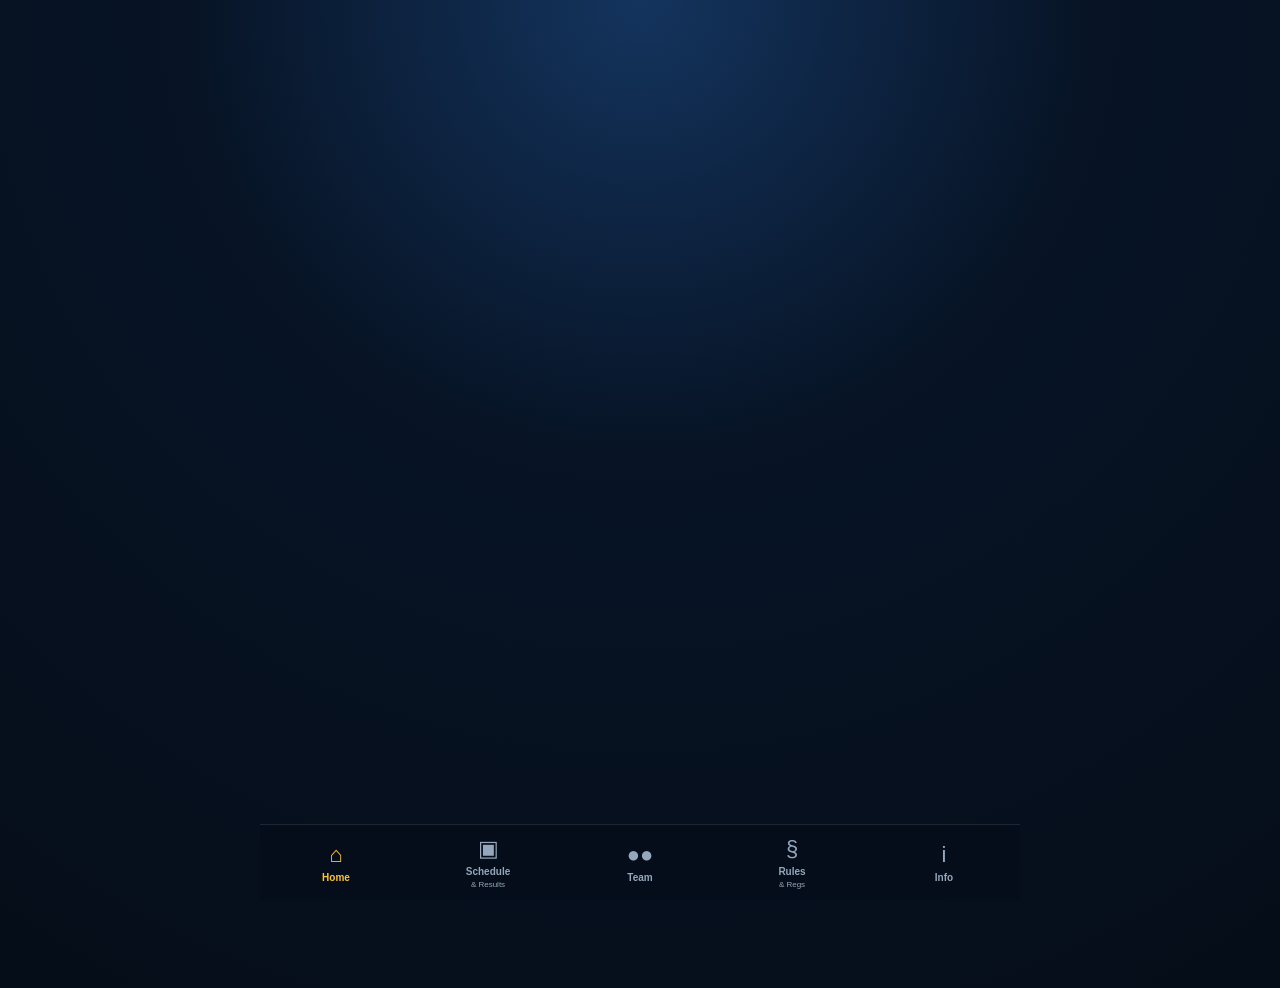
==== index.html @ 4514509a "Add files via upload" ====
<!doctype html>
<html lang="en">
<head>
  <meta charset="utf-8" />
  <meta name="viewport" content="width=device-width,initial-scale=1,viewport-fit=cover" />
  <meta name="theme-color" content="#0B1E3A" />
  <meta name="apple-mobile-web-app-capable" content="yes" />
  <meta name="apple-mobile-web-app-status-bar-style" content="black-translucent" />
  <meta name="apple-mobile-web-app-title" content="SA U9 Nationals" />
  <title>SA U9 Nationals 2026</title>
  <link rel="manifest" href="./manifest.webmanifest" />
  <link rel="apple-touch-icon" href="./assets/app-icon-180.png" />
  <link rel="stylesheet" href="./styles.css?v=26" />
</head>
<body>
  <div class="app-shell">
    <main id="app" aria-live="polite"></main>
    <nav class="bottom-nav" aria-label="Primary">
      <button class="nav-item active" data-page="home"><span>⌂</span><b>Home</b></button>
      <button class="nav-item" data-page="schedule"><span>▣</span><b>Schedule</b><small>& Results</small></button>
      <button class="nav-item" data-page="team"><span>●●</span><b>Team</b></button>
      <button class="nav-item" data-page="rules"><span>§</span><b>Rules</b><small>& Regs</small></button>
      <button class="nav-item" data-page="info"><span>i</span><b>Info</b></button>
    </nav>
  </div>
  <script src="./app-data.js?v=26"></script>
  <script src="./app.js?v=26"></script>
</body>
</html>
---- styles.css ----
:root{--navy:#0B1E3A;--navy2:#071426;--red:#D7262E;--gold:#FFC629;--white:#fff;--aqua:#56D0C5;--muted:#9fb0c4;--line:rgba(255,255,255,.10);--card:#102746;--shadow:0 18px 40px rgba(0,0,0,.28)}*{box-sizing:border-box}html,body{margin:0;background:radial-gradient(circle at top,#14345e 0,#071426 38%,#050d18 100%);color:#fff;font-family:Inter,Montserrat,Arial,sans-serif;min-height:100%}body{padding-bottom:88px}.app-shell{max-width:760px;margin:auto;min-height:100vh}main{padding:12px 12px 28px}.bottom-nav{position:fixed;left:50%;bottom:0;transform:translateX(-50%);width:min(760px,100%);height:76px;background:rgba(5,14,26,.96);backdrop-filter:blur(16px);display:grid;grid-template-columns:repeat(5,1fr);border-top:1px solid var(--line);z-index:50;padding-bottom:env(safe-area-inset-bottom)}.nav-item{background:none;border:0;color:#95a7bc;display:flex;flex-direction:column;align-items:center;justify-content:center;gap:4px;font-size:10px}.nav-item span{font-size:22px}.nav-item b{font-size:10px}.nav-item.active{color:var(--gold)}.hero-img,.header-img{display:block;width:100%;border-radius:20px;box-shadow:var(--shadow);border:1px solid rgba(255,255,255,.08)}.hero-img{aspect-ratio:1186/421;object-fit:cover}.header-img{margin-bottom:14px}.countdown{display:grid;grid-template-columns:1fr auto;gap:10px;align-items:center;margin:12px 0}.countdown-card{background:linear-gradient(135deg,#102746,#0d1f37 55%,#43151d);border:1px solid rgba(255,198,41,.35);border-radius:18px;padding:14px 16px}.countdown-card strong{font-size:22px}.countdown-card small{display:block;color:var(--muted);margin-top:3px}.status-chip{padding:10px 12px;border-radius:999px;background:var(--red);font-weight:900;white-space:nowrap}.section-title{display:flex;justify-content:space-between;align-items:end;margin:22px 2px 10px}.section-title h2{margin:0;font-size:17px;letter-spacing:.7px;text-transform:uppercase}.section-title small{color:var(--muted);font-size:10px}.card{background:linear-gradient(180deg,#102746,#0b1e35);border:1px solid var(--line);border-radius:18px;padding:15px;margin-bottom:10px;box-shadow:0 10px 24px rgba(0,0,0,.16)}.next-game{border-color:rgba(255,198,41,.55)}.kicker{color:var(--gold);font-size:10px;font-weight:900;letter-spacing:1.4px}.game-line{display:flex;justify-content:space-between;gap:12px;align-items:center;margin-top:8px}.game-line h3{font-size:24px;margin:0}.game-time{text-align:right}.game-time strong{display:block;font-size:23px}.game-time span{font-size:10px;color:var(--muted)}.meta-pills{display:flex;flex-wrap:wrap;gap:7px;margin-top:12px}.pill{background:#173252;border-radius:999px;padding:7px 10px;font-size:10px;font-weight:800}.pill.gold{background:var(--gold);color:#111}.quick-grid{display:grid;grid-template-columns:repeat(3,1fr);gap:8px}.quick{background:#0e223b;border:1px solid rgba(255,198,41,.34);border-radius:16px;padding:12px 8px;text-align:center;color:#fff;text-decoration:none}.quick .ico{font-size:24px;color:var(--aqua);display:block;margin-bottom:6px}.quick b{font-size:11px}.facebook-card{padding:12px}.facebook-head{display:flex;align-items:center;gap:10px;margin-bottom:10px}.fb-logo{width:36px;height:36px;border-radius:50%;background:#1877f2;display:grid;place-items:center;font-weight:900;font-size:24px}.facebook-frame{width:100%;height:520px;border:0;border-radius:14px;background:#fff}.fallback{margin-top:10px;display:flex;justify-content:space-between;gap:10px;align-items:center;color:var(--muted);font-size:10px}.fallback a,.button-link{color:#fff;text-decoration:none;background:#1877f2;padding:9px 12px;border-radius:999px;font-weight:900}.person{display:flex;align-items:center;gap:10px}.avatar{width:40px;height:40px;border-radius:50%;display:grid;place-items:center;background:linear-gradient(135deg,var(--red),#8b1219);border:2px solid var(--gold);font-weight:900}.avatar.staff{background:linear-gradient(135deg,#1d4f7f,#0f2944);border-color:var(--aqua)}.person-copy strong{display:block}.person-copy small{color:var(--muted);font-size:11px}.badge{margin-left:auto;background:var(--gold);color:#111;width:28px;height:28px;border-radius:50%;display:grid;place-items:center;font-weight:900}.schedule-card .top{display:flex;justify-content:space-between;gap:10px}.date{font-weight:900;color:var(--gold)}.fixture{color:var(--muted);font-size:10px}.schedule-card h3{font-size:20px;margin:8px 0}.schedule-details{display:grid;grid-template-columns:1fr 1fr;gap:8px}.detail{background:#09192d;border-radius:12px;padding:10px}.detail span{display:block;font-size:9px;text-transform:uppercase;color:var(--muted)}.detail strong{display:block;font-size:17px;margin-top:3px}.notice{margin-top:9px;border:1px solid rgba(86,208,197,.22);background:rgba(86,208,197,.07);border-radius:10px;padding:9px;font-size:10px;color:#c8f6f1}.training-details{border:1px solid var(--line);border-radius:16px;overflow:hidden;background:#0b1e35}.training-details summary{padding:14px;cursor:pointer;font-weight:900}.training-row{display:flex;justify-content:space-between;padding:11px 14px;border-top:1px solid rgba(255,255,255,.06);font-size:11px}.check{display:grid;grid-template-columns:32px 1fr;gap:10px}.checkmark{width:30px;height:30px;border-radius:50%;display:grid;place-items:center;border:1px solid rgba(255,198,41,.55);background:rgba(255,198,41,.12);color:var(--gold);font-weight:900}.check h3{margin:2px 0 4px;font-size:14px}.check p{margin:0;color:var(--muted);font-size:11px;line-height:1.45}.link-card{display:flex;align-items:center;gap:10px;text-decoration:none;color:#fff}.link-icon{width:38px;height:38px;border-radius:11px;background:#142e4c;display:grid;place-items:center;color:var(--gold);font-weight:900}.link-card small{display:block;color:var(--muted);margin-top:2px}.chev{margin-left:auto;color:#7f91a5;font-size:24px}.help{background:linear-gradient(135deg,#102746,#0b1e35 60%,#35151c)}.help h3{margin:0 0 5px}.help p{margin:0 0 10px;color:#c9d6e4;font-size:11px}.help-actions{display:flex;gap:8px;flex-wrap:wrap}.help-actions a{display:inline-flex;text-decoration:none;padding:9px 11px;border-radius:999px;background:#1877f2;color:#fff;font-weight:900;font-size:11px}.stats{display:grid;grid-template-columns:repeat(3,1fr);gap:8px}.stats div{background:#09192d;border-radius:12px;padding:10px;text-align:center}.stats strong{display:block;color:var(--gold);font-size:20px}.stats span{font-size:9px;color:var(--muted);text-transform:uppercase}.official-links{display:grid;grid-template-columns:1fr 1fr;gap:8px}.official-links a{background:#0e223b;border:1px solid var(--line);border-radius:14px;padding:12px;color:#fff;text-decoration:none}.official-links b{display:block}.official-links small{display:block;color:var(--muted);margin-top:3px}.rules{padding-left:18px;margin:0}.rules li{margin-bottom:9px;font-size:11px;color:#d7e1ec;line-height:1.45}.footer-note{text-align:center;color:#73869d;font-size:9px;margin:18px 8px}.sep{height:2px;background:linear-gradient(90deg,var(--red),var(--gold),var(--aqua));border-radius:999px;margin:14px 0}@media(max-width:430px){.facebook-frame{height:500px}.quick-grid{grid-template-columns:repeat(3,1fr)}}
.nav-item small{font-size:8px;line-height:1;color:inherit}.result-final{margin-top:10px;padding:10px 12px;border-radius:12px;background:linear-gradient(135deg,rgba(215,38,46,.24),rgba(255,198,41,.12));border:1px solid rgba(255,198,41,.42);display:flex;justify-content:space-between;align-items:center;gap:10px}.result-final span{font-size:9px;font-weight:900;letter-spacing:1.2px;color:var(--gold)}.result-final strong{font-size:15px}.result-pending a{color:#fff;font-weight:900}.official-results-link{margin-top:12px;text-align:center}.official-results-link a{display:inline-block;color:#071426;background:var(--aqua);text-decoration:none;font-weight:900;padding:9px 12px;border-radius:999px}.hero-img{aspect-ratio:1492/376}.header-img[src*="schedule-results-header"],.header-img[src*="nationals-checklist-header"]{aspect-ratio:738/210;object-fit:cover}.link-card b{display:block}.button-link{display:inline-block}.quick-grid .quick{min-height:78px;display:flex;flex-direction:column;justify-content:center;align-items:center}.quick-grid button.quick{font:inherit;cursor:pointer}.quick-grid a.quick{cursor:pointer}.facebook-head small{display:block;color:var(--muted);margin-top:2px}

/* V7 dashboard refinements */
.home-countdown{margin:12px 0 10px;padding:15px 16px;display:flex;justify-content:space-between;align-items:center;gap:12px;background:linear-gradient(135deg,#102746 0%,#112b4d 55%,#34151f 100%);border:1px solid rgba(255,198,41,.44)}
.home-countdown>div{display:flex;align-items:center;gap:13px}.countdown-number{font-size:42px;font-weight:950;line-height:.9;color:var(--gold);min-width:48px;text-align:center}.home-countdown strong{display:block;font-size:15px}.home-countdown small{display:block;margin-top:4px;color:var(--muted);font-size:9px;line-height:1.3}.home-countdown .status-chip{font-size:9px;padding:8px 10px;background:rgba(215,38,46,.92)}
.roster-img{display:block;width:100%;border-radius:18px;border:1px solid rgba(255,198,41,.25);box-shadow:var(--shadow);margin-bottom:8px}
.quick-grid{gap:10px}.quick-grid .quick{min-height:112px;padding:13px 8px 12px;border-radius:18px;gap:8px;background:linear-gradient(180deg,#102744,#0a1b30);transition:transform .15s ease,border-color .15s ease}.quick-grid .quick:active{transform:scale(.98)}.quick-icon{width:46px;height:46px;border-radius:15px;display:grid;place-items:center;background:#173252;color:var(--aqua);box-shadow:inset 0 0 0 1px rgba(255,255,255,.07)}.quick-icon svg{width:26px;height:26px}.quick-copy{display:block}.quick-copy b{display:block;font-size:11px;line-height:1.15}.quick-copy small{display:block;color:var(--muted);font-size:8px;margin-top:4px;line-height:1.2}.quick-facebook .quick-icon{background:rgba(24,119,242,.18);color:#4d9dff}.quick-messenger .quick-icon{background:rgba(86,208,197,.13);color:var(--aqua)}.quick-youtube .quick-icon{background:rgba(215,38,46,.16);color:#ff5157}.quick-schedule .quick-icon{background:rgba(86,208,197,.13);color:var(--aqua)}.quick-nationals .quick-icon{background:rgba(255,198,41,.12);color:var(--gold)}.quick-hockey .quick-icon{background:rgba(255,255,255,.06);color:#fff}
.announcement-list{display:grid;gap:10px}.announcement{position:relative;overflow:hidden}.announcement:before{content:"";position:absolute;left:0;top:0;bottom:0;width:4px;background:var(--aqua)}.announcement.priority-important:before{background:var(--red)}.announcement.priority-reminder:before{background:var(--gold)}.announcement-top{display:flex;justify-content:space-between;gap:8px;color:var(--muted);font-size:9px;text-transform:uppercase;letter-spacing:.8px}.announcement-badge{font-weight:900;color:var(--aqua)}.priority-important .announcement-badge{color:#ff6c71}.priority-reminder .announcement-badge{color:var(--gold)}.announcement h3{margin:10px 0 6px;font-size:17px}.announcement p{margin:0;color:#d6e2ef;font-size:11px;line-height:1.5}.announcement-meta{margin-top:9px;color:var(--muted);font-size:9px}.share-announcement{margin-top:12px;border:0;border-radius:999px;background:#1677f2;color:#fff;font-weight:900;padding:10px 13px;display:inline-flex;align-items:center;gap:7px;font-size:10px;cursor:pointer}.share-announcement svg{width:16px;height:16px}
@media(max-width:430px){.home-countdown .status-chip{display:none}.home-countdown{padding:14px}.countdown-number{font-size:38px}.quick-grid{grid-template-columns:repeat(3,1fr)}}

.announcement-actions{display:grid;gap:8px;margin:14px 0 10px}.announcement-actions .button-link{display:block;text-align:center;text-decoration:none}

/* V9: scannable announcement sections */
.announcement-sections{margin-top:10px;display:grid;gap:0}.announcement-section{padding:11px 0;border-top:1px solid rgba(255,255,255,.09)}.announcement-section:first-child{border-top:0;padding-top:3px}.announcement-section h4{margin:0 0 5px;color:var(--gold);font-size:12px;line-height:1.3;display:flex;align-items:center;gap:7px}.announcement-section-icon{width:18px;flex:0 0 18px;text-align:center}.announcement-section p{margin:0;color:#d6e2ef;font-size:11px;line-height:1.55}.announcement-actions{margin-top:15px}
/* V10 roster: live text rather than stale roster artwork, so verified spellings stay correct. */
.roster-panel{padding:22px 20px;background:linear-gradient(145deg,#7d171d,#b42b22 52%,#6f1119);border:1px solid rgba(255,198,41,.55);text-align:center;overflow:hidden}
.roster-kicker{font-weight:900;letter-spacing:.12em;color:#ffc629;font-size:1.1rem;margin-bottom:5px}
.roster-heading{font-weight:900;letter-spacing:.06em;color:#fff;background:#17233a;padding:8px 10px;margin:0 -20px 14px}
.roster-row{display:flex;justify-content:center;align-items:center;gap:8px;color:#fff;font-weight:750;font-size:1.03rem;line-height:1.55}
.roster-row b{color:#ffc629;font-size:.78rem}
.roster-staff{margin:15px -4px 0;padding-top:13px;border-top:1px solid rgba(255,198,41,.5);color:#fff;line-height:1.65}
.roster-staff b{color:#ffc629}

/* V11: SA jersey numbers on Team cards */
.jersey{margin-left:auto;position:relative;width:52px;height:45px;display:grid;place-items:center;background:linear-gradient(180deg,#d7262e 0 24%,#ffc629 24% 31%,#d7262e 31% 70%,#ffc629 70% 77%,#d7262e 77%);clip-path:polygon(17% 5%,32% 0,39% 10%,61% 10%,68% 0,83% 5%,100% 20%,88% 37%,80% 30%,80% 100%,20% 100%,20% 30%,12% 37%,0 20%);filter:drop-shadow(0 4px 5px rgba(0,0,0,.35));flex:0 0 52px}.jersey:before{content:"";position:absolute;inset:0;background:linear-gradient(90deg,transparent 0 16%,#0b1e3a 16% 22%,transparent 22% 78%,#0b1e3a 78% 84%,transparent 84%),linear-gradient(180deg,#0b1e3a 0 13%,transparent 13%);clip-path:inherit;pointer-events:none}.jersey b{position:relative;z-index:2;color:#ffc629;font-size:18px;line-height:1;-webkit-text-stroke:1px #0b1e3a;text-shadow:0 1px 0 #0b1e3a;font-weight:1000}.jersey-crest{position:absolute;z-index:2;top:6px;font-size:5px;line-height:1;color:#ffc629;font-weight:1000;letter-spacing:-.3px}.person .badge{margin-left:0}.person-copy{min-width:0;flex:1}@media(max-width:380px){.jersey{width:47px;height:41px;flex-basis:47px}.jersey b{font-size:16px}}

.official-roster-card{padding:0;overflow:hidden}.official-roster-img{display:block;width:100%;height:auto;border-radius:inherit}

/* V14: mobile-first Rules & Regs */
.rules-hero{min-height:132px;margin-bottom:14px;border-radius:20px;border:1px solid rgba(255,255,255,.08);box-shadow:var(--shadow);overflow:hidden;display:flex;align-items:center;justify-content:center;gap:10px;padding:22px 18px;background:radial-gradient(circle at 20% 30%,rgba(215,38,46,.52),transparent 34%),radial-gradient(circle at 82% 70%,rgba(86,208,197,.35),transparent 34%),linear-gradient(135deg,#071426,#0b1e3a 52%,#071426);text-align:center}.rules-hero span,.rules-hero strong{font-size:clamp(32px,9vw,54px);line-height:.92;font-weight:1000;font-style:italic;letter-spacing:-1.8px}.rules-hero span{color:#fff}.rules-hero strong{color:#56d0c5}.rule-lead h3{margin:0 0 8px;font-size:17px}.rule-lead p,.rule-body p,.rule-doc-intro{font-size:11px;line-height:1.55;color:#d7e1ec}.rule-lead ul,.rule-body ul{padding-left:19px;margin:10px 0}.rule-lead li,.rule-body li{margin:7px 0;font-size:11px;line-height:1.45;color:#d7e1ec}.rule-note{padding:10px 11px;border-radius:11px;background:rgba(86,208,197,.08);border:1px solid rgba(86,208,197,.22)}.rule-card{background:linear-gradient(180deg,#102746,#0b1e35);border:1px solid var(--line);border-radius:16px;margin-bottom:9px;overflow:hidden}.rule-card summary{cursor:pointer;padding:14px 15px;font-size:13px;font-weight:900;color:#fff;list-style:none;display:flex;justify-content:space-between;align-items:center}.rule-card summary::-webkit-details-marker{display:none}.rule-card summary:after{content:'+';color:var(--gold);font-size:20px;line-height:1}.rule-card[open] summary:after{content:'–'}.rule-body{padding:0 15px 14px;border-top:1px solid rgba(255,255,255,.06)}.rule-links{display:flex;flex-wrap:wrap;gap:8px;margin-top:10px}.rule-links .button-link{background:#173252}.roster-panel{margin-top:10px}.official-roster-card{margin-bottom:10px}
@media(max-width:430px){.rules-hero{min-height:118px}.rules-hero span,.rules-hero strong{font-size:clamp(29px,9.5vw,43px)}}

/* V15: stronger mobile banner presence without changing the Info artwork */
.rules-header-img{aspect-ratio:1050/632;object-fit:cover}
@media(max-width:430px){
  .hero-img{height:150px;aspect-ratio:auto;object-fit:cover;object-position:center}
  .header-img[src*="schedule-results-header"]{height:150px;aspect-ratio:auto;object-fit:cover;object-position:center}
  .rules-header-img{height:auto;aspect-ratio:1050/632;object-fit:cover}
  .header-img[src*="nationals-2026-header"]{height:auto;aspect-ratio:auto;object-fit:contain}
}

/* V16 team restoration + clean mobile Rules banner */
.team-header-img{height:190px!important;aspect-ratio:auto!important;object-fit:cover!important;object-position:center!important}
.rules-art{min-height:190px;margin-bottom:18px;border-radius:20px;overflow:hidden;border:1px solid rgba(255,255,255,.09);box-shadow:var(--shadow);display:flex;align-items:center;justify-content:center;gap:18px;padding:24px;background:radial-gradient(circle at 20% 40%,rgba(215,38,46,.34),transparent 35%),radial-gradient(circle at 82% 55%,rgba(86,208,197,.25),transparent 38%),linear-gradient(135deg,#071426,#102746 55%,#071426);position:relative}
.rules-art:before,.rules-art:after{content:"";position:absolute;width:180px;height:5px;background:linear-gradient(90deg,var(--red),var(--gold),var(--aqua));transform:rotate(-18deg);opacity:.65}.rules-art:before{left:-35px;top:28px}.rules-art:after{right:-45px;bottom:25px}
.rules-art-mark{font-size:72px;line-height:1;color:var(--gold);font-weight:900;text-shadow:0 4px 18px rgba(0,0,0,.4)}
.rules-art span{display:block;font-size:11px;letter-spacing:2.4px;color:var(--aqua);font-weight:900;margin-bottom:6px}.rules-art strong{display:block;font-size:36px;line-height:.95;font-style:italic;letter-spacing:-1px}.rules-art strong i{color:var(--gold);font-style:normal}
.quick-rules .quick-icon{background:rgba(255,198,41,.12);color:var(--gold)}
@media(max-width:430px){.team-header-img{height:180px!important}.rules-art{min-height:180px}.rules-art strong{font-size:32px}.rules-art-mark{font-size:62px}}

.rules-header-img{aspect-ratio:3.2/1;object-fit:cover;object-position:center;margin-bottom:14px}
@media(max-width:430px){.rules-header-img{aspect-ratio:2.15/1;object-fit:cover;object-position:center}}

/* V21 tournament live dashboard */
.live-card{padding:12px;overflow:hidden}.live-card-head{display:flex;align-items:center;justify-content:space-between;gap:8px;margin-bottom:10px}.live-card-head>div{display:flex;align-items:center;gap:7px}.live-card-head b{font-size:12px;letter-spacing:.7px}.live-card-head small{font-size:8px;color:var(--muted);text-align:right}.live-dot{width:8px;height:8px;border-radius:50%;background:var(--aqua);box-shadow:0 0 12px rgba(86,208,197,.75)}
.ladder{display:grid;gap:5px}.ladder-row{display:grid;grid-template-columns:22px minmax(115px,1fr) repeat(5,minmax(42px,.5fr));gap:5px;align-items:center;background:#09192d;border:1px solid rgba(255,255,255,.05);border-radius:11px;padding:9px 8px}.ladder-row.is-sa{background:linear-gradient(90deg,rgba(215,38,46,.28),rgba(255,198,41,.12),#09192d);border-color:rgba(255,198,41,.52)}.ladder-rank{color:var(--muted);font-weight:900}.ladder-team b{display:block;font-size:12px}.ladder-team small{display:block;font-size:8px;color:var(--muted);margin-top:1px}.ladder-row>div:not(.ladder-team):not(.ladder-rank){text-align:center}.ladder-row strong{display:block;font-size:11px}.ladder-row span{display:block;font-size:7px;color:var(--muted);margin-top:2px}.ladder-compact .ladder-row{grid-template-columns:20px minmax(112px,1fr) 38px 48px 38px}.live-source{font-size:8px;line-height:1.4;color:var(--muted);margin:9px 2px 0}.live-actions{text-align:right;margin-top:9px}.live-actions .button-link{background:var(--aqua);color:#071426;font-size:9px;padding:7px 10px}.results-snapshot{padding:12px}.score-row{display:grid;grid-template-columns:1fr auto 1fr;gap:8px;align-items:center;padding:10px 4px;border-top:1px solid rgba(255,255,255,.07)}.score-row span:last-child{text-align:right}.score-row span{font-size:12px;font-weight:800}.score-row strong{font-size:18px;color:var(--gold)}.latest-sa{border-color:rgba(86,208,197,.5)}.latest-score{display:grid;grid-template-columns:1fr auto 1fr;gap:10px;align-items:center;margin-top:8px}.latest-score span{font-size:16px;font-weight:900}.latest-score span:last-child{text-align:right}.latest-score strong{font-size:25px;color:var(--gold)}.latest-sa>small{display:block;text-align:center;color:var(--aqua);font-size:8px;font-weight:900;letter-spacing:1px;margin-top:5px}
@media(max-width:560px){.ladder:not(.ladder-compact){overflow-x:auto;padding-bottom:3px}.ladder:not(.ladder-compact) .ladder-row{min-width:520px}.ladder-team small{display:none}}
.game-detail-link{margin-top:10px}.game-detail-link a{display:inline-flex;font-weight:800;color:var(--cyan,#4ee7ff);text-decoration:none;font-size:.92rem}
.person-with-stats{align-items:flex-start}.player-stats{display:flex;flex-wrap:wrap;gap:6px 12px;margin-top:7px;font-size:.78rem;color:#d9e7f6}.player-stats span{white-space:nowrap}.player-stats b{color:#58dce8}.player-stat-muted{display:block;margin-top:6px;color:#8fa3ba!important}.player-profile-link{display:inline-block;margin-top:7px;font-size:.78rem;font-weight:700;color:#58dce8;text-decoration:none}

/* V25: direct official results, with a visible fallback if HockeySyte blocks framing. */
.official-embed{padding:18px}.official-embed-head b{font-size:17px;letter-spacing:.8px}.official-embed-head p{color:var(--muted);margin:8px 0 14px}.official-embed-actions{display:flex;gap:10px;flex-wrap:wrap;margin-bottom:14px}.official-embed-actions a{font-size:13px}.hockeysyte-frame{display:block;width:100%;height:650px;border:1px solid rgba(255,255,255,.2);border-radius:12px;background:#fff}.embed-note{font-size:12px;line-height:1.5;color:var(--muted);margin:12px 0 0}@media(max-width:500px){.official-embed{padding:12px}.hockeysyte-frame{height:520px}.official-embed-actions a{flex:1;text-align:center}}

/* V26 manual competition summary */
.goalie-summary .goalie-name{font-weight:800;font-size:1.15rem;margin-bottom:14px}.goalie-grid{display:grid;grid-template-columns:repeat(2,minmax(0,1fr));gap:10px;margin-bottom:18px}.goalie-grid>div{background:#0c1b30;border-radius:12px;padding:12px}.goalie-grid small{display:block;color:#a9bbd1;font-size:.75rem}.goalie-grid strong{display:block;font-size:1.5rem;margin-top:4px}.game-detail-link{display:flex;flex-wrap:wrap;gap:12px;margin-top:14px}.game-detail-link a{color:#75e3ed;font-weight:700}
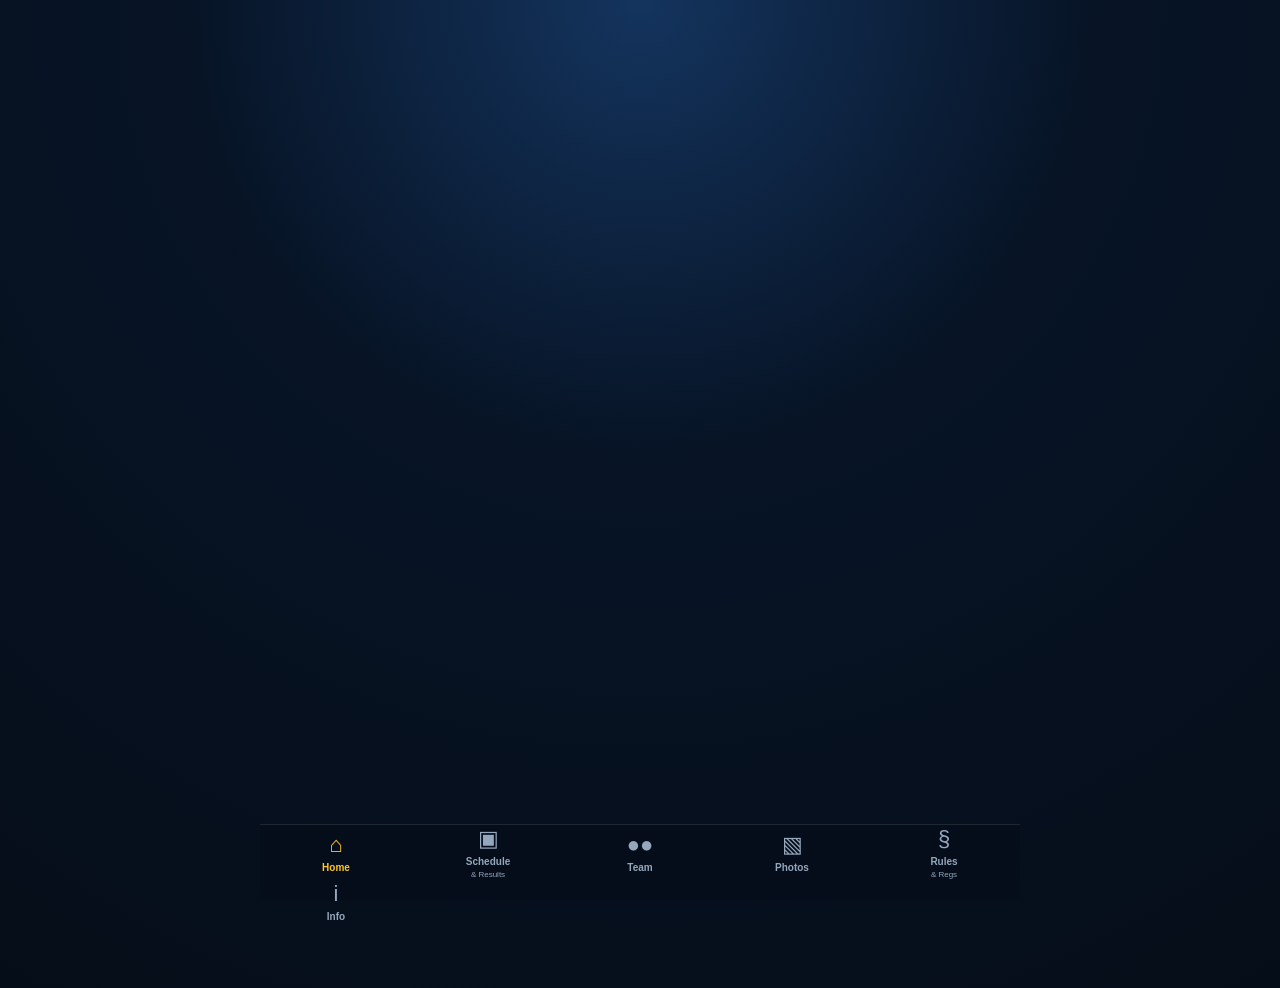
==== commit 2ed568e9: "Add files via upload" ====
--- a/index.html
+++ b/index.html
@@ -10,7 +10,7 @@
   <title>SA U9 Nationals 2026</title>
   <link rel="manifest" href="./manifest.webmanifest" />
   <link rel="apple-touch-icon" href="./assets/app-icon-180.png" />
-  <link rel="stylesheet" href="./styles.css?v=26" />
+  <link rel="stylesheet" href="./styles.css?v=30" />
 </head>
 <body>
   <div class="app-shell">
@@ -19,11 +19,12 @@
       <button class="nav-item active" data-page="home"><span>⌂</span><b>Home</b></button>
       <button class="nav-item" data-page="schedule"><span>▣</span><b>Schedule</b><small>& Results</small></button>
       <button class="nav-item" data-page="team"><span>●●</span><b>Team</b></button>
+      <button class="nav-item" data-page="photos"><span>▧</span><b>Photos</b></button>
       <button class="nav-item" data-page="rules"><span>§</span><b>Rules</b><small>& Regs</small></button>
       <button class="nav-item" data-page="info"><span>i</span><b>Info</b></button>
     </nav>
   </div>
-  <script src="./app-data.js?v=26"></script>
-  <script src="./app.js?v=26"></script>
+  <script src="./app-data.js?v=30"></script>
+  <script src="./app.js?v=30"></script>
 </body>
 </html>
--- a/styles.css
+++ b/styles.css
@@ -64,3 +64,10 @@
 
 /* V26 manual competition summary */
 .goalie-summary .goalie-name{font-weight:800;font-size:1.15rem;margin-bottom:14px}.goalie-grid{display:grid;grid-template-columns:repeat(2,minmax(0,1fr));gap:10px;margin-bottom:18px}.goalie-grid>div{background:#0c1b30;border-radius:12px;padding:12px}.goalie-grid small{display:block;color:#a9bbd1;font-size:.75rem}.goalie-grid strong{display:block;font-size:1.5rem;margin-top:4px}.game-detail-link{display:flex;flex-wrap:wrap;gap:12px;margin-top:14px}.game-detail-link a{color:#75e3ed;font-weight:700}
+
+/* V27: compact goalie panel and official embeds */
+.goalie-compact{padding:14px}.goalie-compact .goalie-name{font-size:1rem;margin-bottom:10px;display:flex;justify-content:space-between;align-items:baseline}.goalie-compact .goalie-name small{font-size:.72rem;color:var(--muted);font-weight:500}.goalie-compact .goalie-grid{grid-template-columns:repeat(3,minmax(0,1fr));gap:7px;margin-bottom:12px}.goalie-compact .goalie-grid>div{padding:9px;border-radius:10px}.goalie-compact .goalie-grid small{font-size:.66rem;line-height:1.2}.goalie-compact .goalie-grid strong{font-size:1.18rem}.goalie-links{display:flex;gap:10px;flex-wrap:wrap}.goalie-links a{color:var(--aqua);font-size:.83rem;font-weight:700}.official-embed{margin-bottom:16px}.hockeysyte-frame{height:740px}@media(max-width:500px){.hockeysyte-frame{height:610px}.goalie-compact .goalie-grid{grid-template-columns:repeat(3,minmax(0,1fr))}}
+
+
+/* V30: SA U9 Nationals photo wall */
+.photo-hero{position:relative;overflow:hidden;min-height:178px;margin:0 0 16px;padding:24px 20px;border-radius:22px;border:1px solid rgba(255,255,255,.1);background:radial-gradient(circle at 88% 18%,rgba(255,198,41,.22),transparent 25%),radial-gradient(circle at 15% 90%,rgba(215,38,46,.36),transparent 38%),linear-gradient(135deg,#071426 0%,#102746 58%,#071426 100%);box-shadow:var(--shadow);display:flex;align-items:center}.photo-hero:after{content:"";position:absolute;inset:auto -50px 18px 45%;height:5px;background:linear-gradient(90deg,var(--red),var(--gold),var(--aqua));transform:rotate(-8deg);opacity:.75}.photo-hero span{display:block;color:var(--aqua);font-size:10px;font-weight:1000;letter-spacing:2.2px}.photo-hero h1{margin:4px 0 6px;font-size:clamp(34px,10vw,54px);line-height:.9;font-style:italic;letter-spacing:-2px}.photo-hero p{margin:0;color:#dce8f5;font-size:12px}.photo-scribble{position:absolute;right:14px;top:10px;color:rgba(255,255,255,.08);font-size:58px;font-weight:1000;font-style:italic;transform:rotate(-8deg)}.photo-polaroids{position:absolute;right:15px;bottom:20px;display:flex;gap:0}.photo-polaroids i{display:grid;place-items:center;width:44px;height:50px;background:#fff;border:4px solid #fff;border-bottom-width:11px;box-shadow:0 7px 15px rgba(0,0,0,.3);font-style:normal;font-size:20px}.photo-polaroids i:nth-child(1){transform:rotate(-10deg) translateX(8px)}.photo-polaroids i:nth-child(2){transform:rotate(6deg);z-index:2}.photo-polaroids i:nth-child(3){transform:rotate(12deg) translateX(-7px)}.photo-share{display:grid;grid-template-columns:auto 1fr;gap:12px;align-items:start;padding:16px;background:linear-gradient(135deg,rgba(215,38,46,.17),rgba(255,198,41,.08),#102746)}.photo-share-icon{width:42px;height:42px;border-radius:50%;display:grid;place-items:center;background:var(--gold);color:#071426;font-size:28px;font-weight:900}.photo-share h3{margin:1px 0 5px}.photo-share p{margin:0;color:#c8d6e6;font-size:11px;line-height:1.45}.photo-share .button-link{grid-column:1/-1;text-align:center;background:linear-gradient(90deg,var(--red),#ef4b4f);font-size:13px;padding:12px}.photo-wall-shell{position:relative;padding:10px;border-radius:20px;background:linear-gradient(135deg,#f8f1dd,#fff 50%,#e7e1d1);box-shadow:0 18px 40px rgba(0,0,0,.3);transform:rotate(-.35deg);overflow:hidden}.drive-photo-frame{display:block;width:100%;height:690px;border:0;border-radius:13px;background:#fff}.photo-tape{position:absolute;z-index:2;width:72px;height:20px;background:rgba(255,198,41,.72);box-shadow:0 2px 6px rgba(0,0,0,.15)}.tape-one{left:-18px;top:10px;transform:rotate(-28deg)}.tape-two{right:-17px;top:10px;transform:rotate(28deg)}.photo-note{margin:13px 6px 24px;color:var(--muted);font-size:10px;line-height:1.5}.quick-photos .quick-icon{background:rgba(215,38,46,.14);color:#ff6a72}.bottom-nav{gap:0}.bottom-nav .nav-item{min-width:0;padding-left:2px;padding-right:2px}.bottom-nav .nav-item b{font-size:10px}.bottom-nav .nav-item small{font-size:8px}@media(max-width:430px){.photo-hero{min-height:160px;padding:20px 16px}.photo-polaroids{right:8px;bottom:18px}.photo-polaroids i{width:36px;height:42px;font-size:16px}.drive-photo-frame{height:620px}.bottom-nav .nav-item span{font-size:20px}.bottom-nav .nav-item b{font-size:9px}}
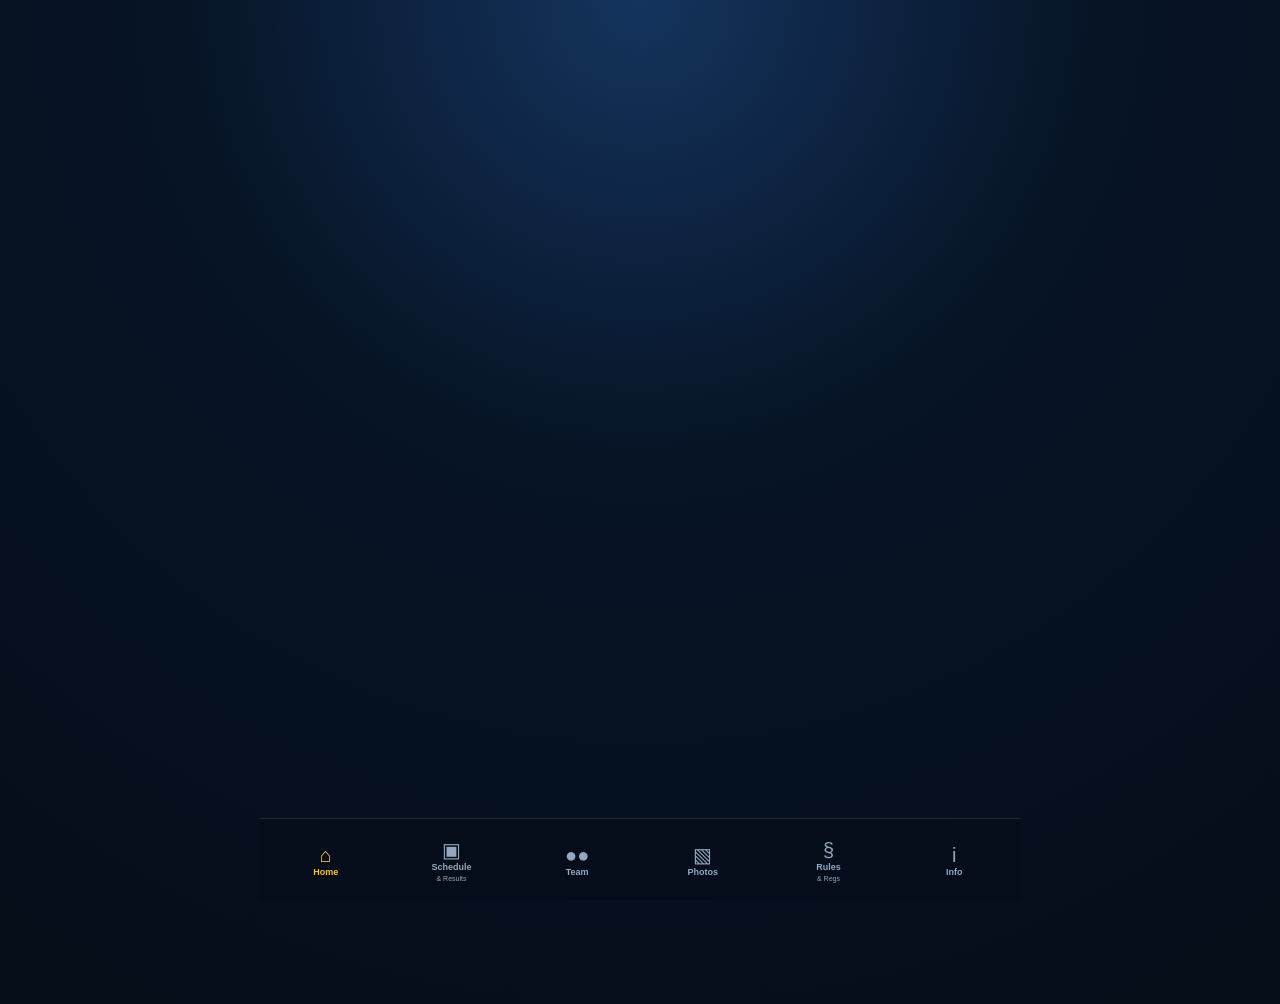
==== commit 7ad7d34f: "Add files via upload" ====
--- a/index.html
+++ b/index.html
@@ -10,7 +10,7 @@
   <title>SA U9 Nationals 2026</title>
   <link rel="manifest" href="./manifest.webmanifest" />
   <link rel="apple-touch-icon" href="./assets/app-icon-180.png" />
-  <link rel="stylesheet" href="./styles.css?v=30" />
+  <link rel="stylesheet" href="./styles.css?v=34" />
 </head>
 <body>
   <div class="app-shell">
@@ -24,7 +24,7 @@
       <button class="nav-item" data-page="info"><span>i</span><b>Info</b></button>
     </nav>
   </div>
-  <script src="./app-data.js?v=30"></script>
-  <script src="./app.js?v=30"></script>
+  <script src="./app-data.js?v=34"></script>
+  <script src="./app.js?v=34"></script>
 </body>
 </html>
--- a/styles.css
+++ b/styles.css
@@ -71,3 +71,24 @@
 
 /* V30: SA U9 Nationals photo wall */
 .photo-hero{position:relative;overflow:hidden;min-height:178px;margin:0 0 16px;padding:24px 20px;border-radius:22px;border:1px solid rgba(255,255,255,.1);background:radial-gradient(circle at 88% 18%,rgba(255,198,41,.22),transparent 25%),radial-gradient(circle at 15% 90%,rgba(215,38,46,.36),transparent 38%),linear-gradient(135deg,#071426 0%,#102746 58%,#071426 100%);box-shadow:var(--shadow);display:flex;align-items:center}.photo-hero:after{content:"";position:absolute;inset:auto -50px 18px 45%;height:5px;background:linear-gradient(90deg,var(--red),var(--gold),var(--aqua));transform:rotate(-8deg);opacity:.75}.photo-hero span{display:block;color:var(--aqua);font-size:10px;font-weight:1000;letter-spacing:2.2px}.photo-hero h1{margin:4px 0 6px;font-size:clamp(34px,10vw,54px);line-height:.9;font-style:italic;letter-spacing:-2px}.photo-hero p{margin:0;color:#dce8f5;font-size:12px}.photo-scribble{position:absolute;right:14px;top:10px;color:rgba(255,255,255,.08);font-size:58px;font-weight:1000;font-style:italic;transform:rotate(-8deg)}.photo-polaroids{position:absolute;right:15px;bottom:20px;display:flex;gap:0}.photo-polaroids i{display:grid;place-items:center;width:44px;height:50px;background:#fff;border:4px solid #fff;border-bottom-width:11px;box-shadow:0 7px 15px rgba(0,0,0,.3);font-style:normal;font-size:20px}.photo-polaroids i:nth-child(1){transform:rotate(-10deg) translateX(8px)}.photo-polaroids i:nth-child(2){transform:rotate(6deg);z-index:2}.photo-polaroids i:nth-child(3){transform:rotate(12deg) translateX(-7px)}.photo-share{display:grid;grid-template-columns:auto 1fr;gap:12px;align-items:start;padding:16px;background:linear-gradient(135deg,rgba(215,38,46,.17),rgba(255,198,41,.08),#102746)}.photo-share-icon{width:42px;height:42px;border-radius:50%;display:grid;place-items:center;background:var(--gold);color:#071426;font-size:28px;font-weight:900}.photo-share h3{margin:1px 0 5px}.photo-share p{margin:0;color:#c8d6e6;font-size:11px;line-height:1.45}.photo-share .button-link{grid-column:1/-1;text-align:center;background:linear-gradient(90deg,var(--red),#ef4b4f);font-size:13px;padding:12px}.photo-wall-shell{position:relative;padding:10px;border-radius:20px;background:linear-gradient(135deg,#f8f1dd,#fff 50%,#e7e1d1);box-shadow:0 18px 40px rgba(0,0,0,.3);transform:rotate(-.35deg);overflow:hidden}.drive-photo-frame{display:block;width:100%;height:690px;border:0;border-radius:13px;background:#fff}.photo-tape{position:absolute;z-index:2;width:72px;height:20px;background:rgba(255,198,41,.72);box-shadow:0 2px 6px rgba(0,0,0,.15)}.tape-one{left:-18px;top:10px;transform:rotate(-28deg)}.tape-two{right:-17px;top:10px;transform:rotate(28deg)}.photo-note{margin:13px 6px 24px;color:var(--muted);font-size:10px;line-height:1.5}.quick-photos .quick-icon{background:rgba(215,38,46,.14);color:#ff6a72}.bottom-nav{gap:0}.bottom-nav .nav-item{min-width:0;padding-left:2px;padding-right:2px}.bottom-nav .nav-item b{font-size:10px}.bottom-nav .nav-item small{font-size:8px}@media(max-width:430px){.photo-hero{min-height:160px;padding:20px 16px}.photo-polaroids{right:8px;bottom:18px}.photo-polaroids i{width:36px;height:42px;font-size:16px}.drive-photo-frame{height:620px}.bottom-nav .nav-item span{font-size:20px}.bottom-nav .nav-item b{font-size:9px}}
+/* V31 — compact photo-wall treatment for Google's live folder grid.
+   Google owns the iframe contents, so we render its desktop grid at a reduced scale
+   to avoid the one-file-per-row mobile file-browser appearance. */
+.photo-collage-shell{padding:8px;background:linear-gradient(135deg,#f8f1dd,#fff 48%,#e7e1d1);transform:rotate(-.2deg)}
+.drive-grid-viewport{position:relative;width:100%;height:680px;overflow:hidden;border-radius:14px;background:#fff}
+.drive-photo-collage{position:absolute;left:0;top:0;width:1040px;height:2120px;transform:scale(.315);transform-origin:top left;border:0;background:#fff}
+@media(min-width:390px){.drive-photo-collage{transform:scale(.34)}.drive-grid-viewport{height:720px}}
+@media(min-width:430px){.drive-photo-collage{transform:scale(.375)}.drive-grid-viewport{height:760px}}
+
+/* V32 — native auto-synced photo collage (no Google file-browser UI) */
+.native-photo-wall{columns:2;column-gap:7px;margin:4px 0 18px}.native-photo{display:block;break-inside:avoid;margin:0 0 7px;border-radius:13px;overflow:hidden;background:#102746;box-shadow:0 5px 16px rgba(0,0,0,.28);transform:translateZ(0)}.native-photo:nth-child(5n+2){transform:rotate(.7deg)}.native-photo:nth-child(6n+3){transform:rotate(-.55deg)}.native-photo img{display:block;width:100%;height:auto;min-height:110px;object-fit:cover;transition:transform .2s ease}.native-photo:active img{transform:scale(.985)}.photo-sync-wait{padding:36px 20px;text-align:center;border:1px dashed rgba(255,255,255,.18);border-radius:18px;background:linear-gradient(135deg,rgba(16,39,70,.9),rgba(7,20,38,.96))}.photo-sync-wait>div{font-size:38px}.photo-sync-wait h3{margin:8px 0 4px}.photo-sync-wait p{margin:0;color:var(--muted);font-size:11px}@media(min-width:700px){.native-photo-wall{columns:3}}
+
+/* V34 — six-item mobile nav + iPhone safe-area breathing room */
+body{padding-bottom:calc(104px + env(safe-area-inset-bottom))}
+main{padding-bottom:calc(42px + env(safe-area-inset-bottom))}
+.bottom-nav{grid-template-columns:repeat(6,minmax(0,1fr));height:calc(82px + env(safe-area-inset-bottom));padding:5px 3px env(safe-area-inset-bottom);align-items:stretch}
+.bottom-nav .nav-item{min-width:0;padding:4px 1px 6px;gap:3px;line-height:1.05}
+.bottom-nav .nav-item span{font-size:20px;line-height:1}
+.bottom-nav .nav-item b{font-size:9px;white-space:nowrap}
+.bottom-nav .nav-item small{font-size:7px;line-height:1.05;white-space:nowrap}
+@media(max-width:380px){.bottom-nav .nav-item span{font-size:18px}.bottom-nav .nav-item b{font-size:8px}.bottom-nav .nav-item small{font-size:6.5px}}
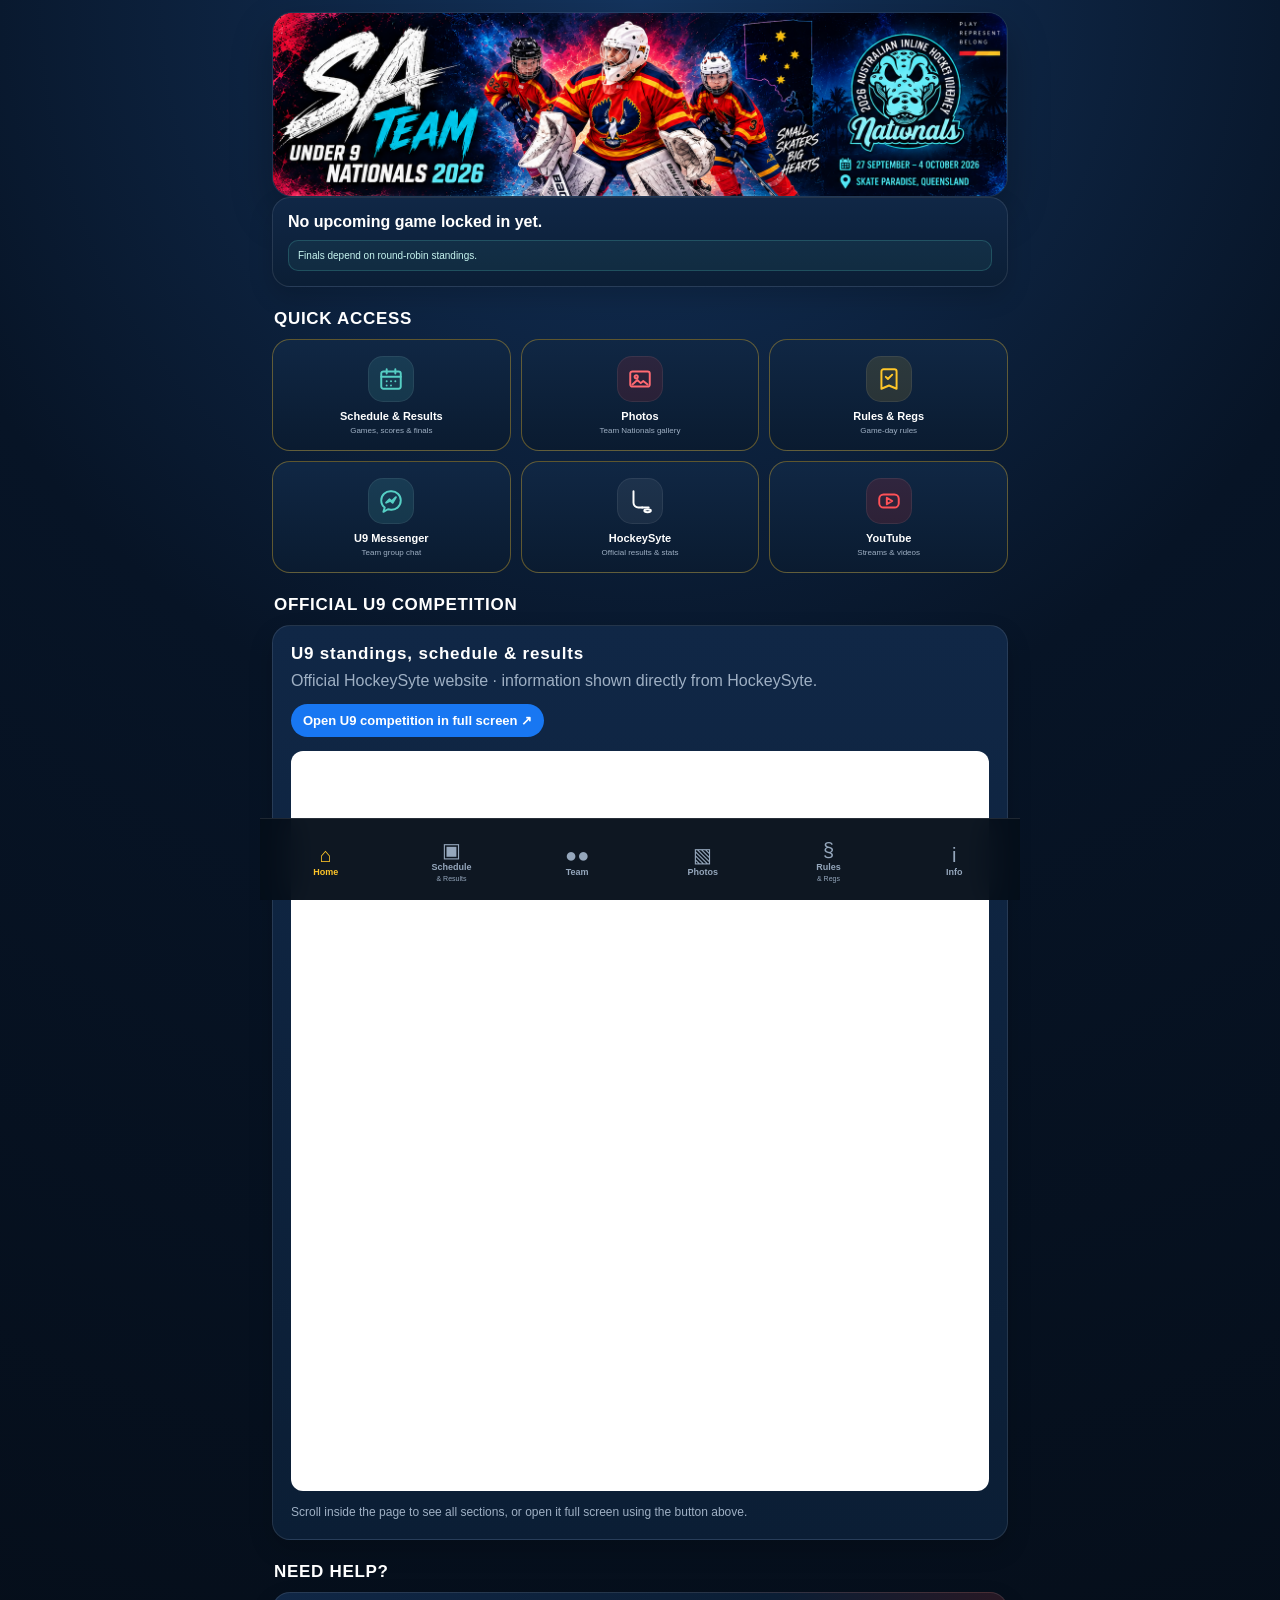
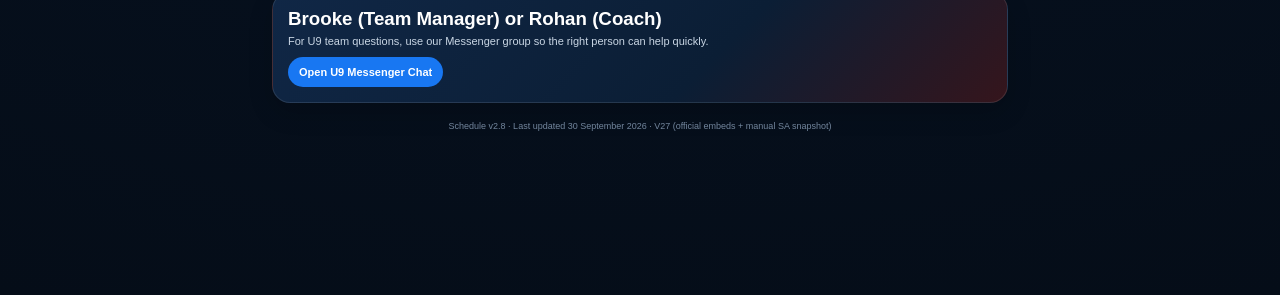
==== commit d6f87251: "Add files via upload" ====
--- a/index.html
+++ b/index.html
@@ -10,7 +10,7 @@
   <title>SA U9 Nationals 2026</title>
   <link rel="manifest" href="./manifest.webmanifest" />
   <link rel="apple-touch-icon" href="./assets/app-icon-180.png" />
-  <link rel="stylesheet" href="./styles.css?v=34" />
+  <link rel="stylesheet" href="./styles.css?v=36" />
 </head>
 <body>
   <div class="app-shell">
@@ -24,7 +24,7 @@
       <button class="nav-item" data-page="info"><span>i</span><b>Info</b></button>
     </nav>
   </div>
-  <script src="./app-data.js?v=34"></script>
-  <script src="./app.js?v=34"></script>
+  <script src="./app-data.js?v=36"></script>
+  <script src="./app.js?v=36"></script>
 </body>
 </html>
